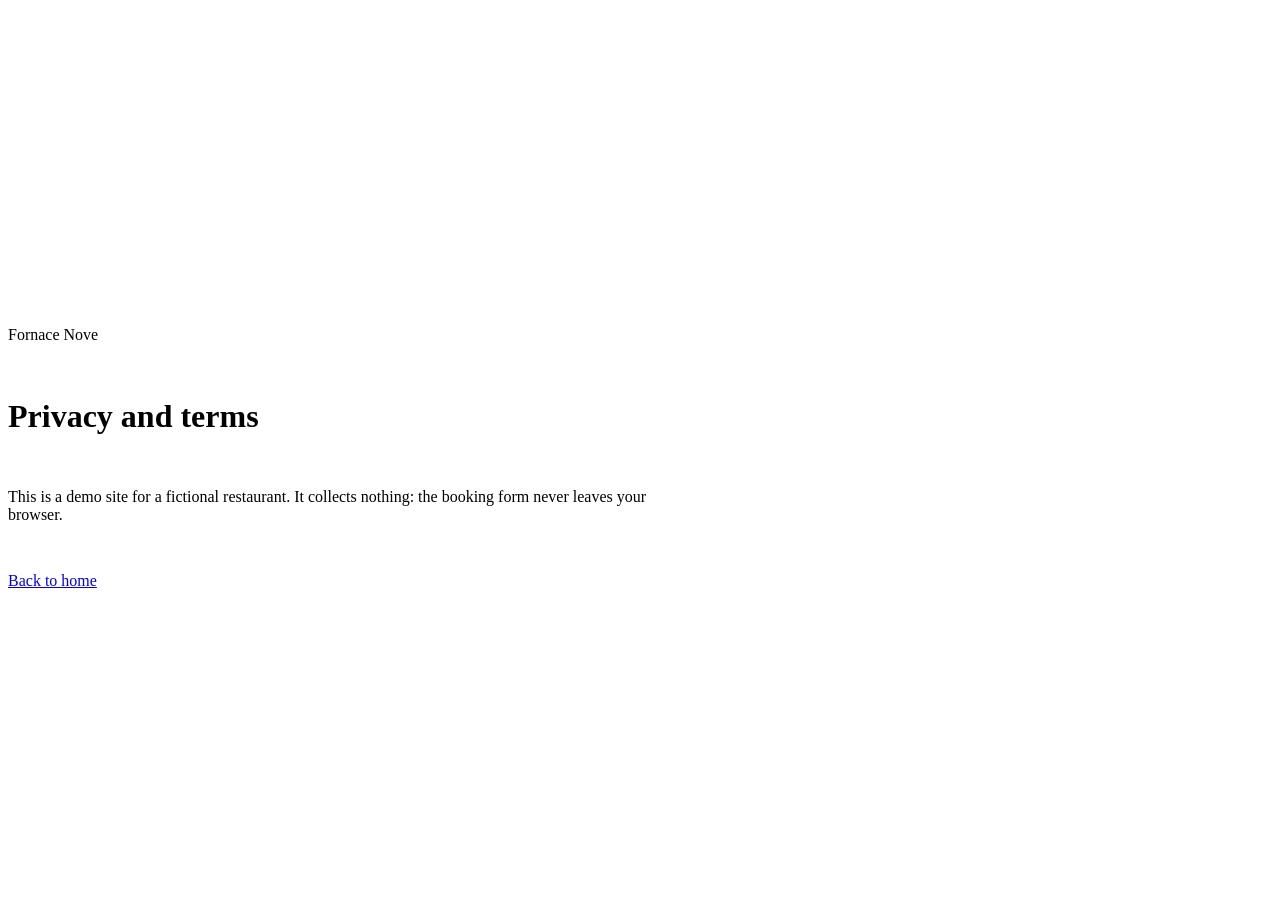
==== 3-privacy.html @ a5bec278 "Add files via upload" ====
<!doctype html><html lang="en"><head><meta charset="utf-8"><meta name="viewport" content="width=device-width,initial-scale=1"><meta name="robots" content="noindex"><title>Privacy and terms | Fornace Nove</title><link rel="stylesheet" href="style.css"><link href="https://fonts.googleapis.com/css2?family=Manrope:wght@400;500;600&display=swap" rel="stylesheet"></head><body><main class="wrap" style="min-height:100vh;display:flex;flex-direction:column;justify-content:center;gap:16px;max-width:680px"><p class="caption-3" style="color:var(--acc)">Fornace Nove</p><h1 class="heading-2 grad">Privacy and terms</h1><p class="body-3 mut">This is a demo site for a fictional restaurant. It collects nothing: the booking form never leaves your browser.</p><p><a class="btn" href="index.html">Back to home</a></p></main></body></html>
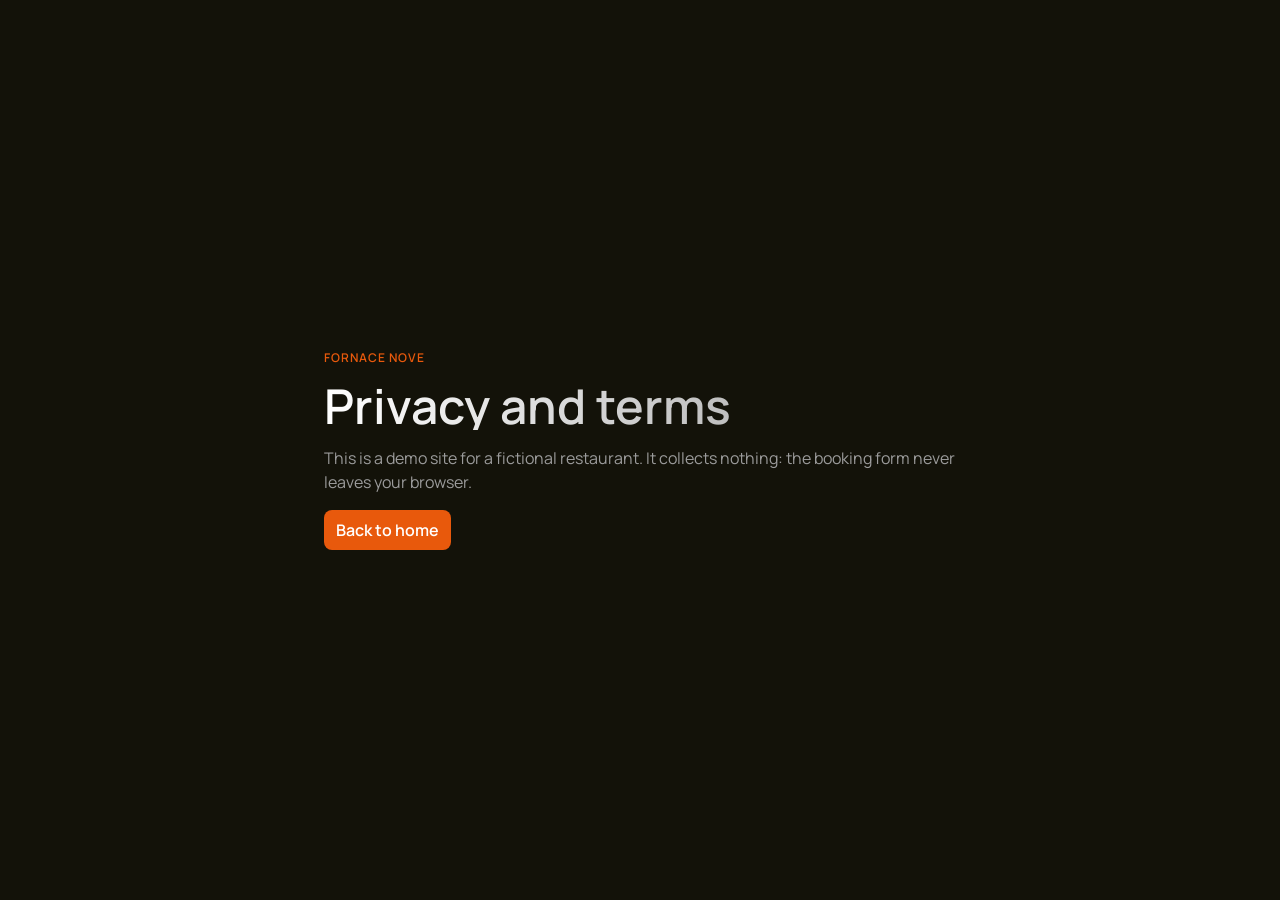
==== commit 3d7e2f03: "Update 3-privacy.html" ====
--- a/3-privacy.html
+++ b/3-privacy.html
@@ -1 +1 @@
-<!doctype html><html lang="en"><head><meta charset="utf-8"><meta name="viewport" content="width=device-width,initial-scale=1"><meta name="robots" content="noindex"><title>Privacy and terms | Fornace Nove</title><link rel="stylesheet" href="style.css"><link href="https://fonts.googleapis.com/css2?family=Manrope:wght@400;500;600&display=swap" rel="stylesheet"></head><body><main class="wrap" style="min-height:100vh;display:flex;flex-direction:column;justify-content:center;gap:16px;max-width:680px"><p class="caption-3" style="color:var(--acc)">Fornace Nove</p><h1 class="heading-2 grad">Privacy and terms</h1><p class="body-3 mut">This is a demo site for a fictional restaurant. It collects nothing: the booking form never leaves your browser.</p><p><a class="btn" href="index.html">Back to home</a></p></main></body></html>+<!doctype html><html lang="en"><head><meta charset="utf-8"><meta name="viewport" content="width=device-width,initial-scale=1"><meta name="robots" content="noindex"><title>Privacy and terms | Fornace Nove</title><link rel="stylesheet" href="4-style.css"><link href="https://fonts.googleapis.com/css2?family=Manrope:wght@400;500;600&display=swap" rel="stylesheet"></head><body><main class="wrap" style="min-height:100vh;display:flex;flex-direction:column;justify-content:center;gap:16px;max-width:680px"><p class="caption-3" style="color:var(--acc)">Fornace Nove</p><h1 class="heading-2 grad">Privacy and terms</h1><p class="body-3 mut">This is a demo site for a fictional restaurant. It collects nothing: the booking form never leaves your browser.</p><p><a class="btn" href="index.html">Back to home</a></p></main></body></html>
--- a/4-style.css
+++ b/4-style.css
@@ -0,0 +1,134 @@
+:root{--s1:4px;--s2:8px;--s3:12px;--s4:16px;--s5:24px;--s6:32px;--s7:40px;--s8:48px;--s9:64px;--s10:80px;--s11:96px;
+--bg:#131209;--c1:#181818;--c2:#1F1F1F;--c3:#272727;--c4:#313131;--fg:#fff;--mut:#9B9B9B;--acc:#E8590C;--ease:cubic-bezier(0.22,1,0.36,1)}
+*{box-sizing:border-box;margin:0;padding:0}
+html{scroll-behavior:smooth}
+body{background:var(--bg);color:var(--fg);font-family:Manrope,system-ui,sans-serif;font-size:16px;line-height:24px;font-weight:400;overflow-x:hidden}
+img{display:block;max-width:100%}
+a{color:inherit;text-decoration:none}
+h1,h2,h3,h4,p{text-wrap:pretty}
+h1,h2,h3{text-wrap:balance}
+.heading-1{font-size:60px;line-height:60px;font-weight:600}
+.heading-2{font-size:48px;line-height:48px;font-weight:600}
+.heading-3{font-size:36px;line-height:40px;font-weight:600}
+.heading-5{font-size:24px;line-height:32px;font-weight:600}
+.title-1{font-size:20px;line-height:28px;font-weight:500}
+.title-3{font-size:16px;line-height:24px;font-weight:500}
+.body-2{font-size:16px;line-height:24px;font-weight:500}
+.body-3{font-size:16px;line-height:24px;font-weight:400}
+.body-6{font-size:14px;line-height:20px;font-weight:400}
+.caption-3{font-size:12px;line-height:16px;font-weight:600;letter-spacing:.08em;text-transform:uppercase}
+.mut{color:var(--mut)}
+.grad{background:linear-gradient(90deg,#fff,#9B9B9B);-webkit-background-clip:text;background-clip:text;color:transparent}
+.wrap{max-width:1120px;margin:0 auto;padding:0 var(--s5)}
+section{padding:var(--s10) 0}
+.skip{position:absolute;left:var(--s4);top:-80px;background:#fff;color:#000;padding:var(--s2) var(--s3);border-radius:8px;z-index:100;font-weight:600}
+.skip:focus{top:var(--s4)}
+:focus-visible{outline:2px solid var(--acc);outline-offset:2px}
+/* nav */
+.nav{position:fixed;top:var(--s7);left:50%;transform:translateX(-50%);z-index:50;display:flex;align-items:center;gap:var(--s5);padding:var(--s2) var(--s2) var(--s2) var(--s4);background:rgba(31,31,31,.6);backdrop-filter:blur(16px);-webkit-backdrop-filter:blur(16px);border:1px solid rgba(255,255,255,.1);border-radius:16px;width:max-content;max-width:calc(100% - 32px)}
+.brand{font-weight:600;font-size:16px;display:flex;align-items:center;gap:var(--s2)}
+.brand svg{width:20px;height:20px;color:var(--acc)}
+.links{display:flex;gap:var(--s4)}
+.links a{font-size:14px;line-height:20px;font-weight:500;color:var(--mut);padding:var(--s1) var(--s2);border-radius:8px;transition:color .3s var(--ease),background-color .3s var(--ease)}
+.links a:hover,.links a[aria-current=page]{color:#fff;background:rgba(255,255,255,.08)}
+.btn{display:inline-flex;align-items:center;justify-content:center;gap:var(--s2);background:var(--acc);color:#fff;border:0;border-radius:8px;padding:8px 12px;font:600 16px/24px Manrope,sans-serif;cursor:pointer;transition:transform .3s var(--ease),background-color .3s var(--ease)}
+.btn:hover{background:#ff6b1f;transform:translateY(-1px)}
+.btn:active{transform:scale(.98)}
+.btn.sm{font-size:14px;line-height:20px}
+.btn.lg{padding:12px 24px;font-size:18px;line-height:28px;border-radius:12px}
+.btn.ghost{background:rgba(255,255,255,.08)}
+.btn.ghost:hover{background:rgba(255,255,255,.14)}
+.menu-btn{display:none;width:40px;height:40px;border:0;border-radius:8px;background:rgba(255,255,255,.08);cursor:pointer;position:relative}
+.menu-btn span{position:absolute;left:12px;right:12px;height:2px;background:#fff;border-radius:2px;transition:transform .5s var(--ease),opacity .3s var(--ease)}
+.menu-btn span:nth-child(1){top:14px}.menu-btn span:nth-child(2){top:19px}.menu-btn span:nth-child(3){top:24px}
+.menu-btn[aria-expanded=true] span:nth-child(1){transform:translateY(5px) rotate(45deg)}
+.menu-btn[aria-expanded=true] span:nth-child(2){opacity:0}
+.menu-btn[aria-expanded=true] span:nth-child(3){transform:translateY(-5px) rotate(-45deg)}
+.panel{position:fixed;inset:0;z-index:40;background:rgba(19,18,9,.96);backdrop-filter:blur(32px);-webkit-backdrop-filter:blur(32px);display:flex;flex-direction:column;justify-content:center;gap:var(--s4);padding:var(--s9) var(--s5);opacity:0;visibility:hidden;transition:opacity .5s var(--ease),visibility .5s}
+.panel.open{opacity:1;visibility:visible}
+.panel a{font-size:36px;line-height:40px;font-weight:600;opacity:0;transform:translateY(24px);transition:opacity .5s var(--ease),transform .5s var(--ease)}
+.panel.open a{opacity:1;transform:none;transition-delay:calc(var(--i)*60ms)}
+/* hero */
+.hero{position:relative;min-height:100svh;display:flex;align-items:flex-end;padding:var(--s11) 0 var(--s9);overflow:hidden}
+.hero img.bg{position:absolute;inset:0;width:100%;height:100%;object-fit:cover;object-position:70% center}
+.hero:after{content:"";position:absolute;inset:0;background:rgba(19,18,9,.55)}
+.hero .wrap{position:relative;z-index:2;width:100%}
+.hero h1,.hero .sub{max-width:680px}
+.hero .sub{margin-top:var(--s4);color:#d6d6d6}
+.cta-row{display:flex;gap:var(--s3);margin-top:var(--s5);flex-wrap:wrap;align-items:center}
+.proof{margin-top:var(--s5);display:flex;gap:var(--s3);align-items:center;color:#d6d6d6;font-size:14px;line-height:20px}
+.stars{color:#FFB703;letter-spacing:2px}
+/* cards */
+.grid{display:grid;gap:var(--s4);grid-template-columns:repeat(3,1fr);margin-top:var(--s7)}
+.card{background:var(--c2);border:1px solid var(--c4);border-radius:16px;padding:var(--s5);transition:transform .5s var(--ease),background-color .3s var(--ease)}
+.card:hover{transform:translateY(-4px);background:var(--c3)}
+.card .ic{width:40px;height:40px;border-radius:8px;background:var(--c4);display:grid;place-items:center;color:var(--acc);margin-bottom:var(--s4)}
+.card .ic svg{width:24px;height:24px}
+.card p{margin-top:var(--s2);color:var(--mut)}
+.eyebrow{color:var(--acc);margin-bottom:var(--s3)}
+.sec-head{max-width:680px}
+.sec-head p{margin-top:var(--s3);color:var(--mut)}
+/* menu */
+.tabs{display:flex;gap:var(--s2);margin-top:var(--s6);flex-wrap:wrap}
+.tab{background:var(--c2);border:1px solid var(--c4);color:var(--mut);border-radius:8px;padding:8px 12px;font:600 14px/20px Manrope,sans-serif;cursor:pointer;transition:color .3s var(--ease),background-color .3s var(--ease)}
+.tab[aria-selected=true]{background:#fff;color:#000;border-color:#fff}
+.menu{display:grid;grid-template-columns:1fr 1fr;gap:var(--s4);margin-top:var(--s5)}
+.item{display:flex;gap:var(--s4);background:var(--c2);border:1px solid var(--c4);border-radius:16px;padding:var(--s2);align-items:stretch}
+.item img{width:112px;height:112px;object-fit:cover;border-radius:8px;flex:none}
+.item .t{padding:var(--s2) var(--s2) var(--s2) 0;flex:1}
+.item .row{display:flex;justify-content:space-between;gap:var(--s3)}
+.item .price{font-weight:600}
+.item p{color:var(--mut);margin-top:var(--s1)}
+.noimg{width:112px;height:112px;border-radius:8px;background:var(--c4);display:grid;place-items:center;color:var(--acc);flex:none}
+.noimg svg{width:32px;height:32px}
+/* tagline */
+.tagline{padding:var(--s11) 0}
+.tagline p{max-width:680px;font-size:48px;line-height:48px;font-weight:600}
+.w{color:rgba(255,255,255,.3);transition:color .6s var(--ease)}
+.w.on{color:#fff}
+/* steps */
+.steps{counter-reset:s}
+.step .n{font-size:14px;line-height:20px;font-weight:600;color:var(--acc);margin-bottom:var(--s3)}
+/* story */
+.split{display:grid;grid-template-columns:1fr 1fr;gap:var(--s7);align-items:center}
+.split img{border-radius:16px;width:100%;aspect-ratio:4/3;object-fit:cover}
+.stats{display:flex;gap:var(--s6);margin-top:var(--s5);flex-wrap:wrap}
+.stats b{display:block;font-size:30px;line-height:36px;font-weight:600}
+/* proof */
+.quote p{color:#fff}
+.quote .who{margin-top:var(--s4);color:var(--mut);font-size:14px;line-height:20px}
+/* faq */
+.faq{max-width:760px;margin-top:var(--s6)}
+.faq details{background:var(--c2);border:1px solid var(--c4);border-radius:12px;margin-bottom:var(--s2);transition:background-color .3s var(--ease)}
+.faq summary{cursor:pointer;list-style:none;padding:var(--s4);font-weight:500;display:flex;justify-content:space-between;gap:var(--s4)}
+.faq summary::-webkit-details-marker{display:none}
+.faq summary:after{content:"+";color:var(--acc);font-size:20px;line-height:24px;transition:transform .5s var(--ease)}
+.faq details[open] summary:after{transform:rotate(45deg)}
+.faq details p{padding:0 var(--s4) var(--s4);color:var(--mut)}
+/* form */
+.book{background:var(--c1);border:1px solid var(--c4);border-radius:24px;padding:var(--s7);display:grid;grid-template-columns:1fr 1fr;gap:var(--s7)}
+form{display:grid;gap:var(--s3)}
+label{font-size:14px;line-height:20px;font-weight:500}
+input,select{width:100%;background:var(--c2);border:1px solid var(--c4);border-radius:8px;padding:12px;color:#fff;font:400 16px/24px Manrope,sans-serif;margin-top:var(--s1)}
+input:focus,select:focus{outline:2px solid var(--acc);outline-offset:1px}
+.err{color:#ff8a65;font-size:14px;line-height:20px;min-height:20px}
+.ok{background:var(--c2);border:1px solid var(--c4);border-radius:12px;padding:var(--s4);display:none}
+.two{display:grid;grid-template-columns:1fr 1fr;gap:var(--s3)}
+.hours{display:grid;gap:var(--s2);margin-top:var(--s4)}
+.hours div{display:flex;justify-content:space-between;color:var(--mut);border-bottom:1px solid var(--c4);padding-bottom:var(--s2)}
+footer{border-top:1px solid var(--c3);padding:var(--s7) 0;color:var(--mut)}
+footer .wrap{display:flex;justify-content:space-between;gap:var(--s5);flex-wrap:wrap}
+footer a{margin-right:var(--s4)}footer a:hover{color:#fff}
+.demo{background:var(--c3);color:#fff;text-align:center;padding:var(--s2) var(--s4);font-size:12px;line-height:16px;font-weight:600}
+/* reveal */
+.rv{opacity:0;transform:translateY(32px);transition:opacity .7s var(--ease),transform .7s var(--ease)}
+.rv.in{opacity:1;transform:none}
+@media(max-width:860px){
+.links,.nav>.btn{display:none}.menu-btn{display:block}.nav{justify-content:space-between;width:calc(100% - 32px);gap:var(--s3)}
+.heading-1{font-size:36px;line-height:40px}.heading-2{font-size:30px;line-height:36px}.heading-3{font-size:24px;line-height:32px}
+.tagline p{font-size:30px;line-height:36px}
+.grid,.menu,.split,.book{grid-template-columns:1fr}.book{padding:var(--s5)}section{padding:var(--s9) 0}.tagline{padding:var(--s9) 0}
+.hero{padding-bottom:var(--s7)}.nav{top:var(--s6)}.hero img.bg{object-position:72% center}
+.btn.lg{width:100%}.cta-row .btn{flex:1 1 100%}
+}
+@media(prefers-reduced-motion:reduce){*{transition-duration:.01ms!important;scroll-behavior:auto!important}.rv{opacity:1;transform:none}.panel a{transform:none}.w{color:#fff}}
